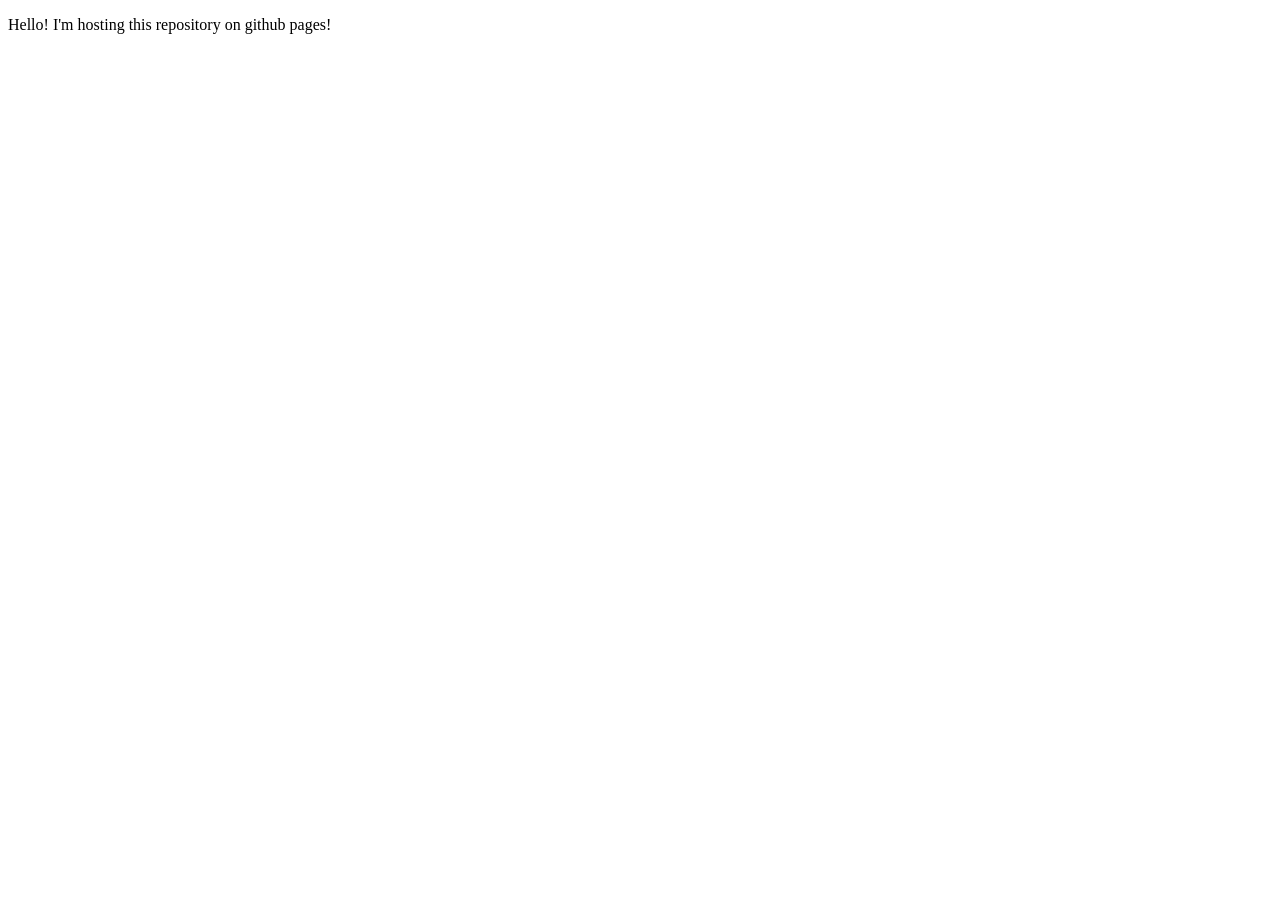
==== index.html @ cc6cacd5 "add index and css" ====
<!DOCTYPE html>
<html lang="en">
    <meta charset="utf-8">
    <head>
        <title>tylerbranscome.github.io</title>
    </head>
    <body>
        <p>Hello! I'm hosting this repository on github pages!</p>
    </body>
</html>
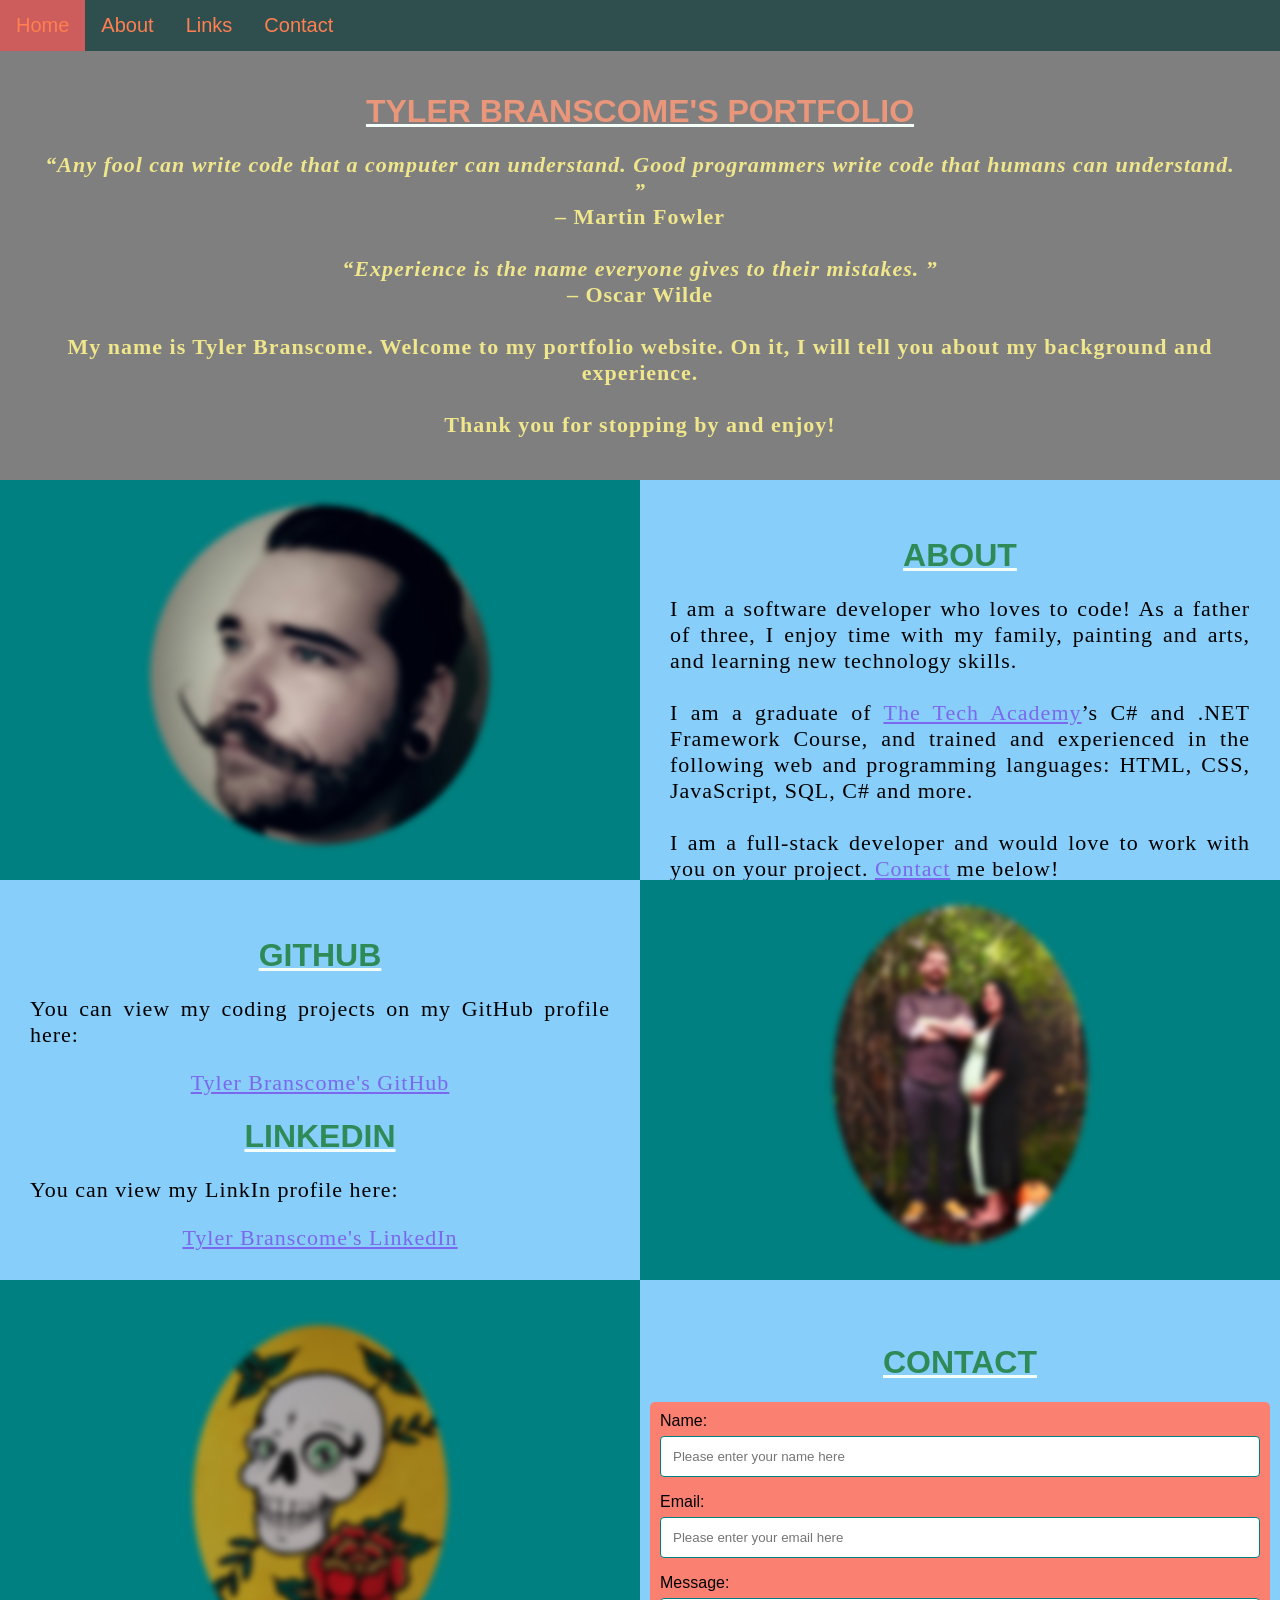
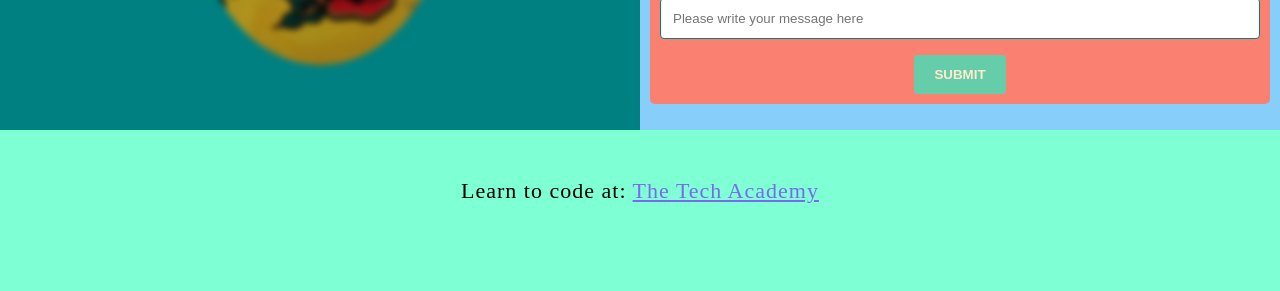
==== commit de90e396: "Change file name" ====
--- a/index.html
+++ b/index.html
@@ -1,10 +1,125 @@
 <!DOCTYPE html>
-<html lang="en">
-    <meta charset="utf-8">
+<html>
+    <!--Head-->
     <head>
-        <title>tylerbranscome.github.io</title>
+        <meta charset="UTF-8">
+        <meta name="viewport" content="width=device-width" />
+        <title>Tyler Branscome</title>
+        <link rel="stylesheet" type="text/css" href="./css/student_portfolio.css">
     </head>
-    <body>
-        <p>Hello! I'm hosting this repository on github pages!</p>
+
+    <!--Body-->
+    <body class="Background">
+        
+        <!--Navbar-->
+        <div class="Navbar">
+            <a class="active" href="#Home">Home</a>
+            <a href="#About">About</a>
+            <a href="#Links">Links</a>
+            <a href="#Contact">Contact</a>
+        </div>
+
+        <br>
+        <br>
+
+        <!--Background video-->
+        <div id="Home">
+            <video autoplay muted loop id="Typing_Video">
+                <source src="images/video.mp4" type="video/mp4">
+                Your browser does not support HTML5 video.
+            </video>
+        </div>
+
+        <!--Video text-->
+        <div class="Video_Text">
+            <h1 class="white-text">Tyler Branscome's Portfolio</h1>
+            <strong>
+                <p class="center">
+                    <q>Any fool can write code that a computer can understand. Good programmers write code that humans can understand.
+                    </q>
+                    <br> – Martin Fowler
+                    <br>
+                    <br>
+                    <q>Experience is the name everyone gives to their mistakes. </q>
+                    <br>– Oscar Wilde
+                    <br>
+                    <br> My name is Tyler Branscome. Welcome to my portfolio website. On it, I will tell you about my background and experience.
+                    <br>
+                    <br> Thank you for stopping by and enjoy! 
+                </p>
+            </strong>
+        </div>
+
+        <!--About section-->
+        <div class="Row" id="About">
+            <!--Left column-->
+            <div class="Column_2">
+                <img src="images/thumbs/thumbnail1.jpg" alt="Mustache">
+            </div>
+            <!--Right column-->
+            <div class="Column_1">
+                <h1>About</h1>
+                <p>
+                    I am a software developer who loves to code! As a father of three, I enjoy time with my family, painting and arts, and learning new technology skills. 
+                    <br>
+                    <br>I am a graduate of <a href="https://www.learncodinganywhere.com" target="_blank">The Tech Academy</a>’s C# and .NET Framework Course, and trained and experienced in the following web and programming languages: HTML, CSS, JavaScript, SQL, C# and more. 
+                    <br>
+                    <br>I am a full-stack developer and would love to work with you on your project. <a href="#Contact">Contact</a> me below!
+                </p>
+            </div>
+        </div>
+
+        <!--GitHub section-->
+        <div class="Row" id="Links">
+            <!--Left column-->
+            <div class="Column_1">
+                <h1>GitHub</h1>
+                <p>
+                    You can view my coding projects on my GitHub profile here:
+                    <br>
+                    <p class="center"><a href="https://github.com/TBranscome" target="_blank">Tyler Branscome's GitHub</a></p>
+                </p>
+                <h1>LinkedIn</h1>
+                <p>
+                    You can view my LinkIn profile here:
+                    <br>
+                    <p class="center"><a href="https://www.linkedin.com/in/tyler-branscome-235531203/" target="_blank">Tyler Branscome's LinkedIn</a></p>
+                </p>
+            </div>
+            <!--Right column-->
+            <div class="Column_2">
+                <a href="https://github.com/TBranscome" target="_blank"><img src="images/thumbs/thumbnail5.jpg" alt="Maternity"></a>
+            </div>
+        </div>
+
+        <!--Contact section-->
+        <div class="Row" id="Contact">
+            
+            <div class="Column_2 Column_tall">
+                <img src="images/thumbs/thumbnail4.jpg" alt="Painting">
+            </div>
+            
+            <div class="Column_1 Column_tall">
+                <h1>Contact</h1>
+               
+                <form action="https://formspree.io/f/mjvpzvol" method="POST">
+                    <label>Name:</label>
+                        <input type="text" placeholder="Please enter your name here">
+                    <label>Email:</label>
+                        <input type="text" id="Email" name="Email" placeholder="Please enter your email here">
+                    <label>Message:</label>
+                        <input type="text" id="Message" name="Message" placeholder="Please write your message here">
+                        <input type="submit" value="SUBMIT">
+                </form>
+            </div>
+        </div>
+        
+        <!--Footer section-->
+        <footer>
+            <p>
+                <p class="center">Learn to code at: <a href="https://www.learncodinganywhere.com/" target="_blank">The Tech Academy</a></p>
+                <br>
+            </p>
+        </footer>
     </body>
 </html>
--- a/css/student_portfolio.css
+++ b/css/student_portfolio.css
@@ -0,0 +1,247 @@
+body {
+    margin: 0%; 
+}
+
+h1 {
+    text-transform: uppercase; 
+    font-family: 'Franklin Gothic Medium', 'Arial Narrow', Arial, sans-serif;
+    text-align: center;
+    margin-top: 3%; 
+    color:seagreen; 
+    font-size: xx-large;
+    text-decoration: underline mintcream;
+}
+
+h1:hover {
+    filter: grayscale(5%);
+    transform: scale(1.1); 
+    transition: transform 1s; 
+}
+
+.white-text {
+    color: darksalmon;
+}
+
+p {
+    font-family: Verdana, Geneva, Tahoma, sans-serif Bold;
+    text-align: justify; 
+    letter-spacing: 1px;
+    font-size: 22px;
+    padding-left: 20px;
+    padding-right: 20px; 
+}
+
+p:hover {
+    transition: transform 1s;
+    transform: scale(1.01); 
+}
+
+.center {
+    text-align: center; 
+}
+
+.center:hover {
+    transition: transform 2s; 
+    transform: scale(1.1); 
+}
+
+a {
+    color: mediumslateblue;
+}
+
+q {
+    font-style: italic; 
+}
+
+img {
+    filter: blur(3px); 
+    border-radius: 50%; 
+    max-width: 100%; 
+    height: 340px; 
+    display: block; 
+    margin-left: auto; 
+    margin-right: auto;
+}
+
+img:hover {
+	filter: grayscale(5%);  
+    transition: transform 1s; 
+    transform: scale(2.1); 
+}
+
+@media screen and (max-width: 576px) {
+    img {
+        height: 100px;
+        margin-top: 150px;
+    }
+}
+
+footer {
+    padding: 2%;
+    background-color: aquamarine;
+}
+
+.Navbar {
+    overflow: hidden; 
+    background-color: darkslategray; 
+    position: fixed; 
+    top: 0; 
+    width: 100%; 
+    z-index: 1; 
+    -webkit-animation: moveNav 5s; 
+    animation: moveNav 5s; 
+}
+
+@keyframes moveNav {
+    from {left: -100vw;} 
+    to {left: 0vw;}
+}
+
+.Navbar a {
+    float: left; 
+    display: block; 
+    color: coral; 
+    padding: 14px 16px;
+    text-decoration: none; 
+    font-family: Impact, Haettenschweiler, 'Arial Narrow Bold', sans-serif; 
+    font-size: 20px; 
+    text-align: center; 
+    position: relative; 
+    -webkit-animation: moveNavText 5.75s; 
+    animation: moveNavText 5.75s; 
+}
+
+@keyframes moveNavText {
+    from {top: -100vw;} 
+    to {top: 0vw;}
+}
+
+@media screen and (max-width: 576px) {
+    .Navbar a{
+        width: 25%; 
+        font-size: 12px;
+    }
+}
+
+.Navbar a:hover {
+    background-color:crimson; 
+    color: burlywood; 
+    font-weight: bold; 
+}
+
+.Navbar a.active { 
+    background-color:indianred;
+}
+
+#Typing_Video {
+    position: fixed; 
+    right: 0; 
+    bottom: 0; 
+    min-width: 100%;
+    z-index: -1; 
+}
+
+@media screen and (max-width: 576px) {
+    #Typing_Video {
+        display: none;
+    }
+}
+
+.Video_Text {
+    background: rgba(0, 0, 0, 0.5);
+    color: khaki;
+    width: 100%; 
+    padding: 20px; 
+    position: relative;
+    -webkit-animation: moveVideoText 5.75s;
+    animation: moveVideoText 5.75s;
+}
+
+@keyframes moveVideoText {
+    from {top: -100vw;}
+    to {top: 0vw;}
+}
+
+* {
+    box-sizing: border-box; 
+} 
+
+.Column_1 {
+    float: left;
+    width: 50%;
+    padding: 10px;
+    padding-top: 3%; 
+    height: 400px; 
+    background-color:lightskyblue;
+}
+
+@media screen and (max-width: 576px) {
+    .Column_1 {
+        overflow: auto;
+    }
+}
+
+.Column_2 {
+    float: left;
+    width: 50%;
+    padding: 10px;
+    padding-top: 1.9%;
+    height: 400px;
+    background-color: teal;
+}
+
+.Column_tall {
+    padding-top: 3.5%;
+    height: 450px;
+}
+
+.Row:after {
+	content: ""; 
+	display: table;
+	clear: both; 
+}
+
+input[type=text] {
+    width: 100%; 
+    padding: 12px; 
+    border: 1px solid teal;
+    border-radius: 4px; 
+    box-sizing: border-box; 
+    margin-top: 6px; 
+    margin-bottom: 16px;
+    resize: vertical; 
+    font-family: Impact, Haettenschweiler, 'Arial Narrow Bold', sans-serif Bold;
+}
+
+input[type=text]:hover {
+    box-shadow: 0 0 5px yellow inset;
+}
+
+input[type=submit] {
+    background-color: mediumaquamarine; 
+    color: blanchedalmond; 
+    font-weight: bold; 
+    padding: 12px 20px;
+    border: none; 
+    border-radius: 4px; 
+    cursor: pointer; 
+    display: block; 
+    margin-left: auto;
+    margin-right: auto;
+    font-family: Impact, Haettenschweiler, 'Arial Narrow Bold', sans-serif Bold;
+}
+
+input[type=submit]:hover {
+    background-color: cornflowerblue; 
+    color: silver; 
+    transform: scale(1.5); 
+    transition: transform 1.5s; 
+}
+
+form {
+    border-radius: 5px; 
+    background-color: salmon; 
+    padding: 10px; 
+    font-family: Verdana, Geneva, Tahoma, sans-serif;
+}
+
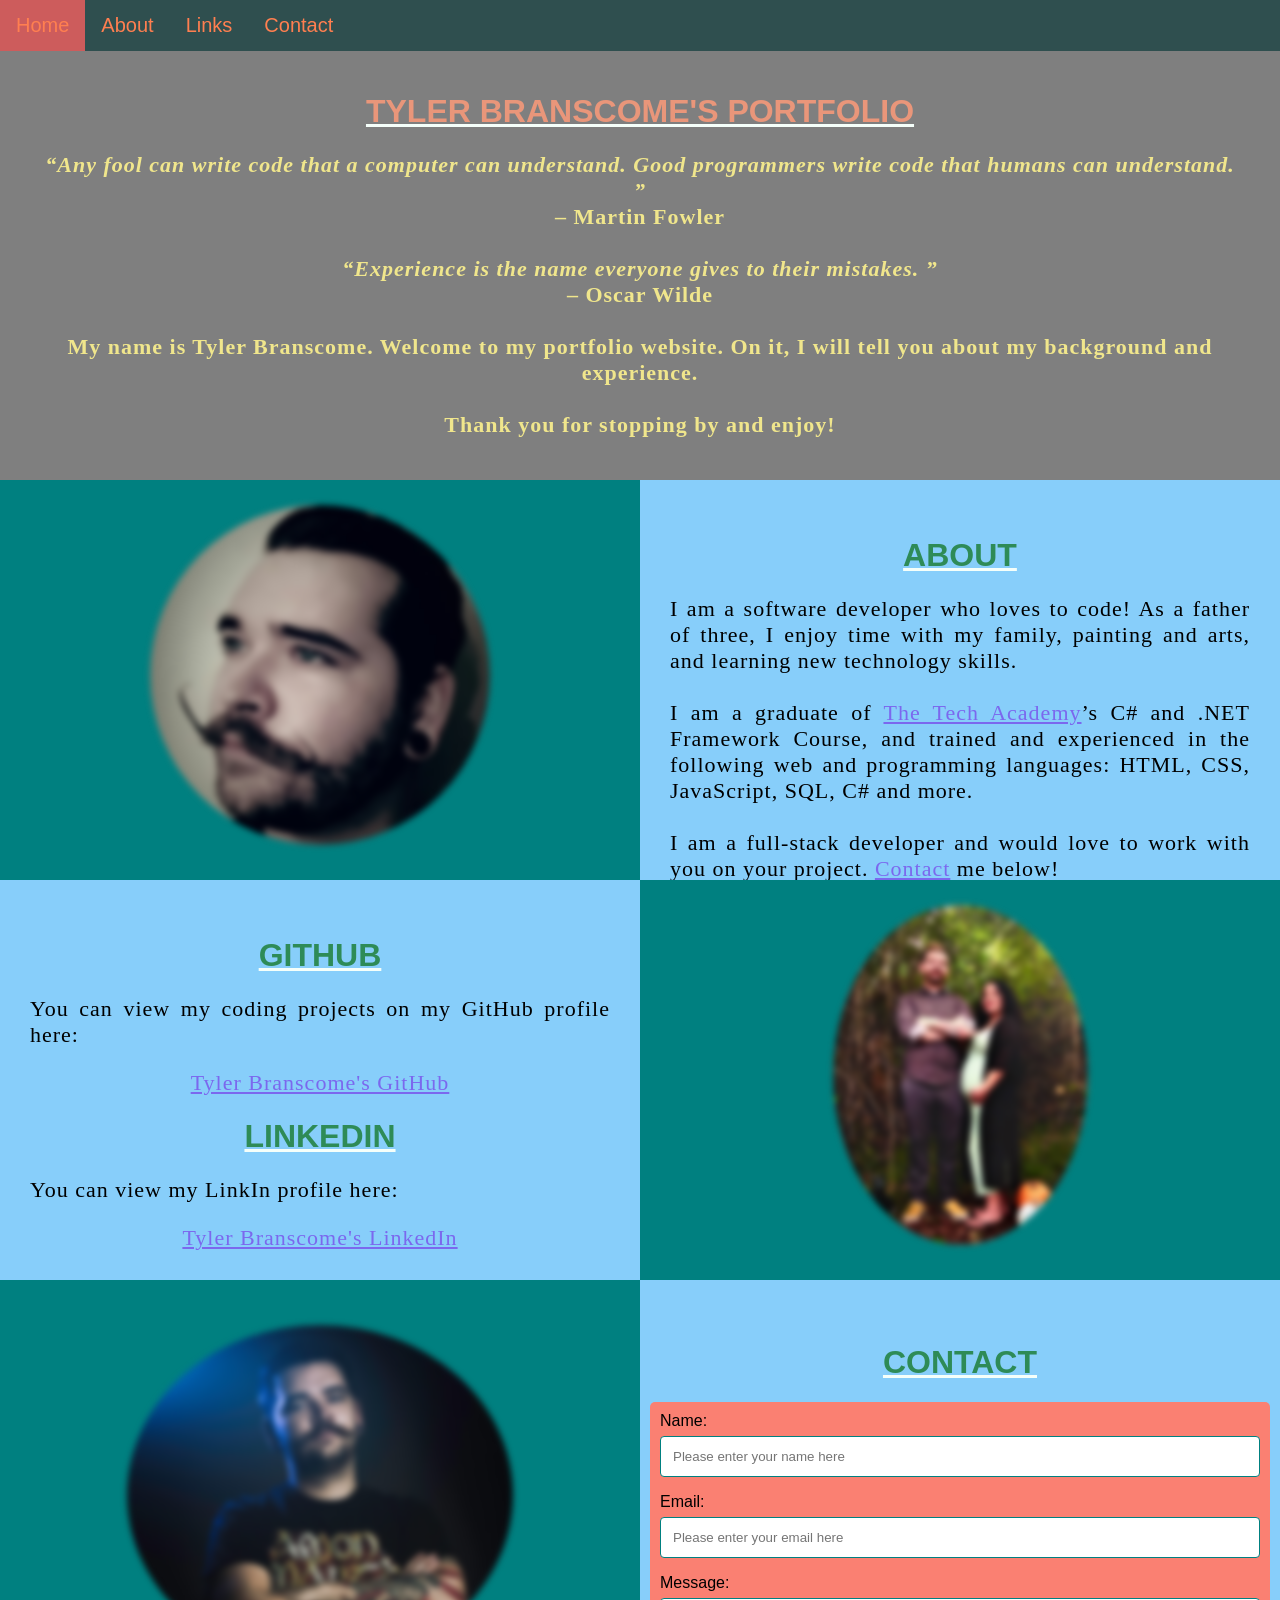
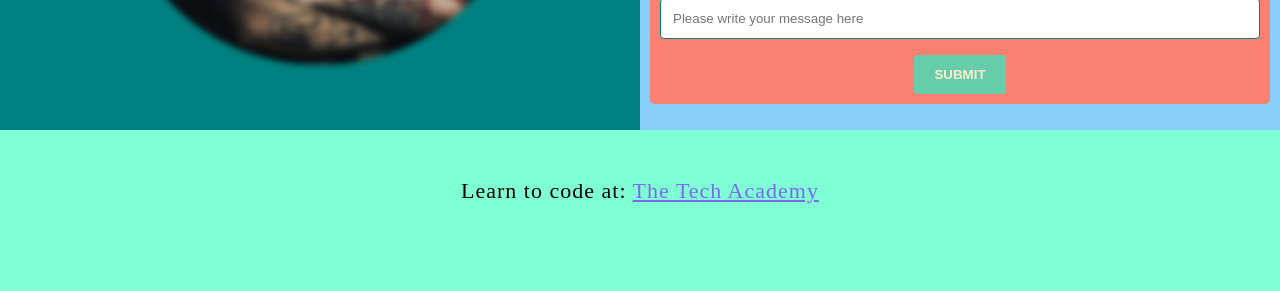
==== commit 52b094fa: "change img" ====
--- a/index.html
+++ b/index.html
@@ -96,7 +96,7 @@
         <div class="Row" id="Contact">
             
             <div class="Column_2 Column_tall">
-                <img src="images/thumbs/thumbnail4.jpg" alt="Painting">
+                <img src="images/thumbs/thumbnail7.jpg" alt="Jeff Padgett Photography">
             </div>
             
             <div class="Column_1 Column_tall">
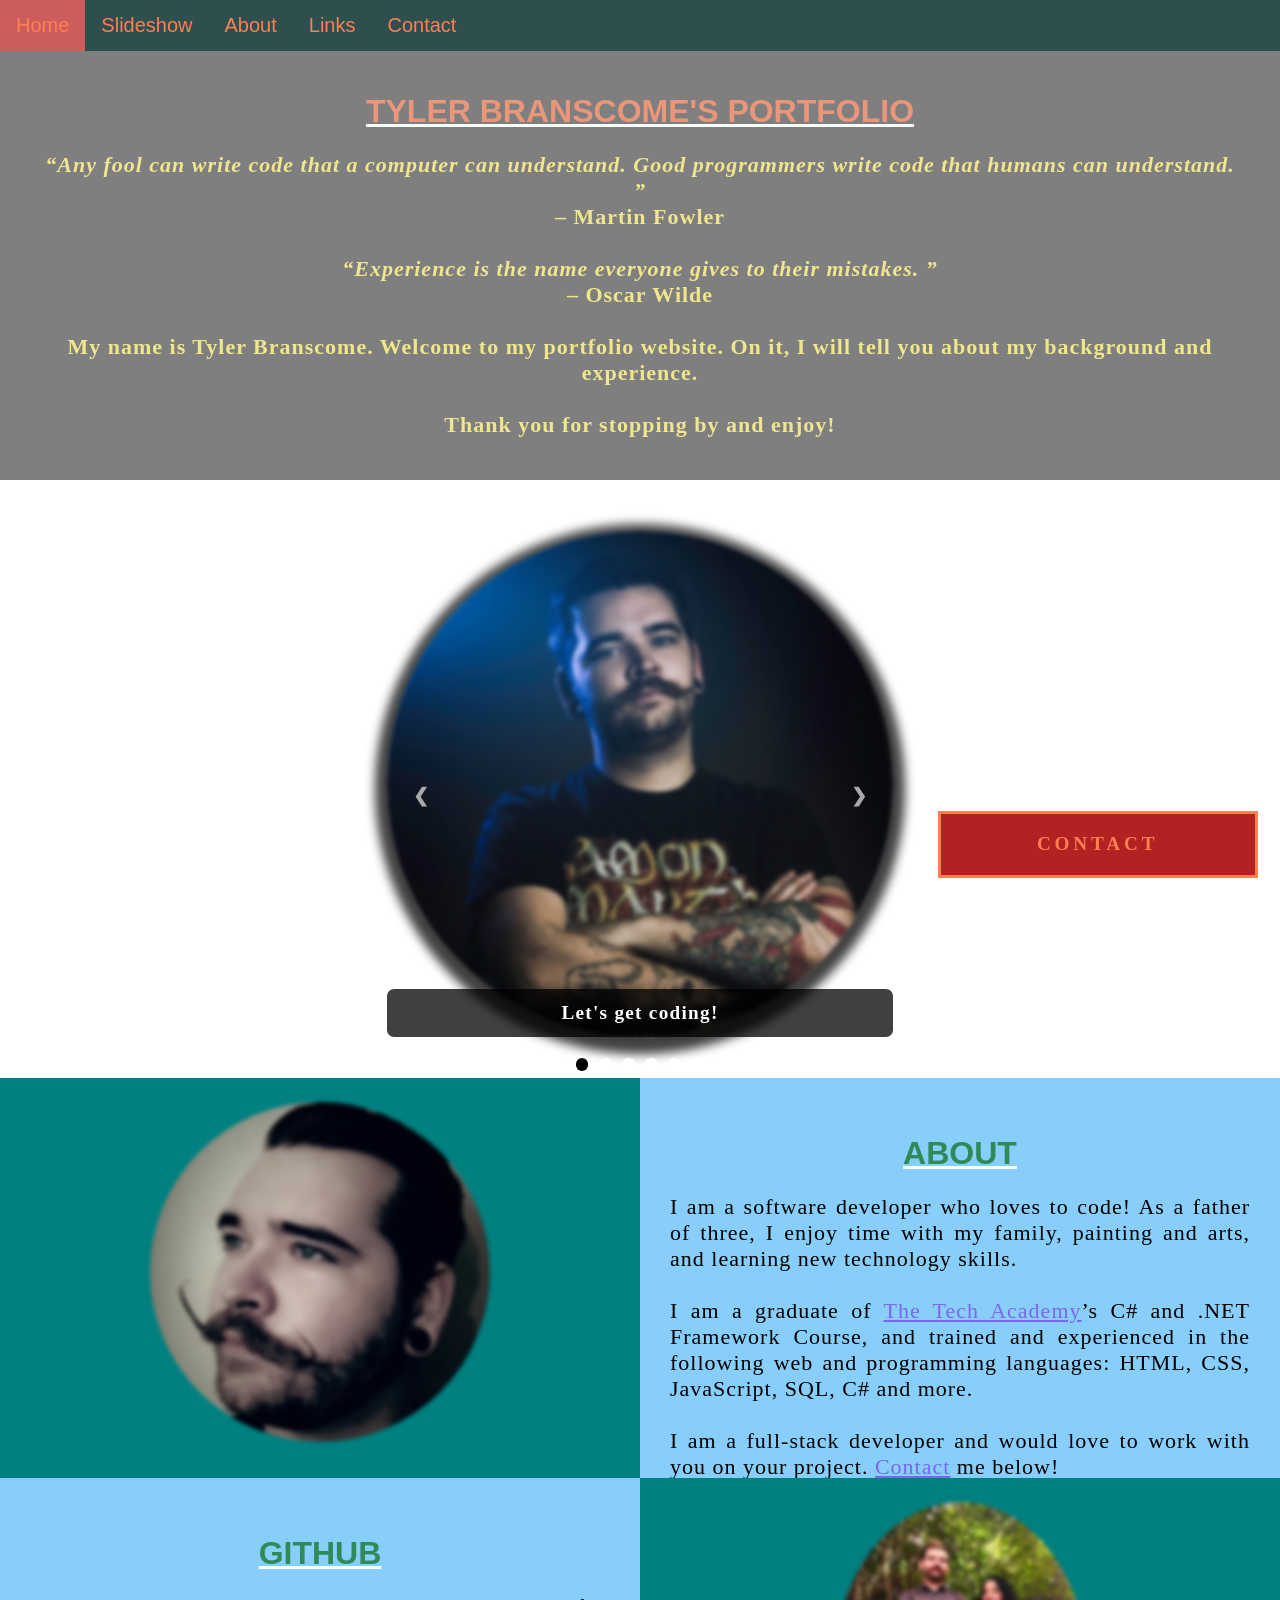
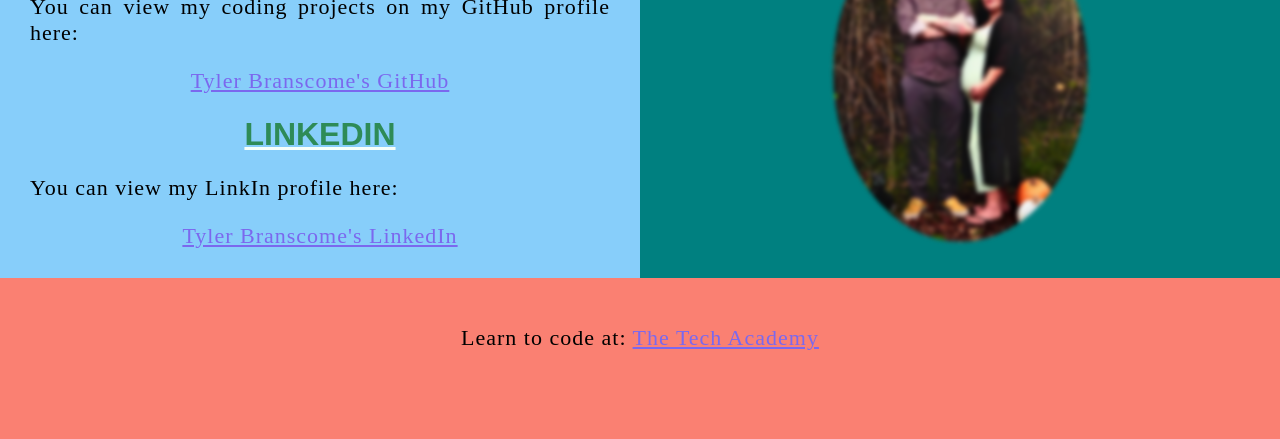
==== commit 275ce772: "update portfolio updated student portfolio with javascript" ====
--- a/index.html
+++ b/index.html
@@ -6,6 +6,7 @@
         <meta name="viewport" content="width=device-width" />
         <title>Tyler Branscome</title>
         <link rel="stylesheet" type="text/css" href="./css/student_portfolio.css">
+        
     </head>
 
     <!--Body-->
@@ -14,9 +15,11 @@
         <!--Navbar-->
         <div class="Navbar">
             <a class="active" href="#Home">Home</a>
+            <a href="#Slideshow">Slideshow</a>
             <a href="#About">About</a>
             <a href="#Links">Links</a>
             <a href="#Contact">Contact</a>
+            
         </div>
 
         <br>
@@ -49,7 +52,68 @@
                 </p>
             </strong>
         </div>
-
+        <!-- Slideshow -->
+        <div id="Slideshow">
+            <div id="Slideshow_Background"> 
+              <div id="Slideshow_Container">
+                
+                <div class="mySlides fade">
+                  <div class="Slide_Number">1 / 6</div>
+                    <img class="Slide_Show_Images" src="images/thumbs/square1.jpg" style="width:100%">
+                      <div class="text">Let's get coding!</div>
+                </div>
+                
+                <div class="mySlides fade">
+                  <div class="Slide_Number">2 / 6</div>
+                    <img class="Slide_Show_Images" src="images/thumbs/HTML_CSS_and_JavaScript.jpeg" style="width:100%">
+                      <div class="text">I am a full-stack software developer,<br> trained in:<br>HTML, CSS, JavaScript,</div>
+                </div>
+        
+                <div class="mySlides fade">
+                  <div class="Slide_Number">3 / 6</div>
+                    <img class="Slide_Show_Images" src="images/thumbs/Bootstrap_(front-end_framework)-Logo.wine.jpg" style="width:100%">
+                      <div class="text">the popular framework Bootstrap,</div>
+                </div>
+        
+                <div class="mySlides fade">
+                  <div class="Slide_Number">4 / 6</div>
+                    <img class="Slide_Show_Images" src="images/thumbs/C_Sharp_and_Dot_NET.png" style="width:100%">
+                      <div class="text">C#, .NET Framework, ASP.NET, MVC,</div>
+                </div>
+        
+                <div class="mySlides fade">
+                  <div class="Slide_Number">5 / 6</div>
+                    <img class="Slide_Show_Images" src="images/thumbs/SQL_and_Database.jpg" style="width:100%">
+                      <div class="text">back end development, databases and SQL.</div>
+                    </div>
+        
+                <div class="mySlides fade">
+                  <div class="Slide_Number">6 / 6</div>
+                    <img class="Slide_Show_Images" src="images/thumbs/square2.jpg" style="width:100%">
+                      <div class="text"> 
+                        <a onclick="openForm()" href="#Contact" style="color:white;">Contact me now!</a>
+                      </div>
+                </div>
+            
+                  <a class="Previous" onclick="plusSlides(-1)">&#10094;</a>
+                  <a class="Next" onclick="plusSlides(1)">&#10095;</a>
+                
+              </div>
+          <br>
+        
+              <div style="text-align:center">
+         
+                <span class="dot" onclick="currentSlide(1)"></span> 
+                <span class="dot" onclick="currentSlide(2)"></span> 
+                <span class="dot" onclick="currentSlide(3)"></span> 
+                <span class="dot" onclick="currentSlide(4)"></span> 
+                <span class="dot" onclick="currentSlide(5)"></span> 
+                <span class="dot" onclick="currentSlide(6)"></span> 
+        
+              </div>
+            </div>
+          </div>
+        <!-- end slideshow-->
         <!--About section-->
         <div class="Row" id="About">
             <!--Left column-->
@@ -93,27 +157,26 @@
         </div>
 
         <!--Contact section-->
-        <div class="Row" id="Contact">
-            
-            <div class="Column_2 Column_tall">
-                <img src="images/thumbs/thumbnail7.jpg" alt="Jeff Padgett Photography">
-            </div>
-            
-            <div class="Column_1 Column_tall">
+        <div id="Contact"> 
+            <button onclick="openForm()" class="Pop_Up_Button"> CONTACT </button>
+              <div class="form-popup" id="myForm">
+                <form action="https://formspree.io/f/mjvpzvol" method="POST" class="form-container"> <!-- Here we are using a free online service from https://formspree.io/ to send our contact form to an email address of our choosing - note: it will not run unless live on the internet, you have to push it to your online website first -->
                 <h1>Contact</h1>
-               
-                <form action="https://formspree.io/f/mjvpzvol" method="POST">
-                    <label>Name:</label>
-                        <input type="text" placeholder="Please enter your name here">
-                    <label>Email:</label>
-                        <input type="text" id="Email" name="Email" placeholder="Please enter your email here">
-                    <label>Message:</label>
-                        <input type="text" id="Message" name="Message" placeholder="Please write your message here">
-                        <input type="submit" value="SUBMIT">
+                    <label for="name"><b>Name</b></label>
+                      <input type="text" placeholder="Type your name here" name="name" required>
+                    <label for="phone"><b>Phone</b></label>
+                      <input type="text" placeholder="Enter your phone number here" name="phone">
+                    <label for="email"><b>Email</b></label>		
+                      <input type="text" placeholder="Type your email address here" name="email" required>
+                    <label for="message"><b>Message</b></label>
+                      <input type="text" placeholder="Type your message here" name="message">
+         
+            <button type="submit" class="btn">SUBMIT</button>
+            <button type="button" class="btn cancel" onclick="closeForm()">CLOSE</button>
                 </form>
-            </div>
-        </div>
-        
+              </div>
+          </div>
+        <script src="JS/student_portfolio.js"></script>
         <!--Footer section-->
         <footer>
             <p>
--- a/css/student_portfolio.css
+++ b/css/student_portfolio.css
@@ -1,3 +1,8 @@
+html {
+    scroll-behavior: smooth;
+}
+
+
 body {
     margin: 0%; 
 }
@@ -54,7 +59,7 @@
 }
 
 img {
-    filter: blur(3px); 
+    filter: blur(2px); 
     border-radius: 50%; 
     max-width: 100%; 
     height: 340px; 
@@ -66,7 +71,7 @@
 img:hover {
 	filter: grayscale(5%);  
     transition: transform 1s; 
-    transform: scale(2.1); 
+    transform: scale(1.1); 
 }
 
 @media screen and (max-width: 576px) {
@@ -138,7 +143,8 @@
     right: 0; 
     bottom: 0; 
     min-width: 100%;
-    z-index: -1; 
+    z-index: -1;
+    min-height: 100%; 
 }
 
 @media screen and (max-width: 576px) {
@@ -201,47 +207,226 @@
 	clear: both; 
 }
 
-input[type=text] {
-    width: 100%; 
-    padding: 12px; 
-    border: 1px solid teal;
-    border-radius: 4px; 
-    box-sizing: border-box; 
-    margin-top: 6px; 
-    margin-bottom: 16px;
-    resize: vertical; 
-    font-family: Impact, Haettenschweiler, 'Arial Narrow Bold', sans-serif Bold;
-}
-
-input[type=text]:hover {
-    box-shadow: 0 0 5px yellow inset;
-}
-
-input[type=submit] {
-    background-color: mediumaquamarine; 
-    color: blanchedalmond; 
-    font-weight: bold; 
-    padding: 12px 20px;
-    border: none; 
-    border-radius: 4px; 
-    cursor: pointer; 
-    display: block; 
-    margin-left: auto;
-    margin-right: auto;
-    font-family: Impact, Haettenschweiler, 'Arial Narrow Bold', sans-serif Bold;
-}
-
-input[type=submit]:hover {
-    background-color: cornflowerblue; 
-    color: silver; 
-    transform: scale(1.5); 
-    transition: transform 1.5s; 
-}
-
-form {
-    border-radius: 5px; 
-    background-color: salmon; 
-    padding: 10px; 
+/* Contact form styling */
+
+/* Makes contact form button slide in from right on page load */
+@keyframes movePopup {
+    from {right: -40vw;}
+    to {bottom: 1.75vw;}
+  }
+  
+  /* Button used to open the contact form - fixed at the bottom of the page */
+  .Pop_Up_Button {
+    bottom: 1.75vw;
+    right: 1.75vw;
+    width: 25vw;  
+    background-color: firebrick;
+    color: coral;
+    border: solid;
+    cursor: pointer;
+    position: fixed;
+    -webkit-animation: movePopup 5s;
+    animation: movePopup 5s;
+  }
+  
+  /* The popup form - hidden by default */
+  .form-popup {
+    border: 3px solid aquamarine;
+    z-index: 8;
+    display: none;
+    position: fixed;
+    bottom: 6px;
+    right: 6px;
+  }
+  
+  /* Form styling */
+  .form-container {
+    max-width: 49vw;
+    padding: 9px;
+    background-color: burlywood;
     font-family: Verdana, Geneva, Tahoma, sans-serif;
-}
-
+  }
+  
+  /* Input fields */
+  .form-container input[type=text], .form-container input[type=password] {
+    width: 100%;
+    padding: .93vw;
+    margin: .6vw 0 .6vw 0;
+    border: none;
+    background: lightblue;
+    font-family: Helvetica, Avant Garde;
+    font-size: 1vw; 
+  }
+  
+  /* Submit button */
+  .form-container .btn {
+    background-color: rgb(242, 202, 43);
+    color: black;
+    border-color: seagreen;
+    margin-bottom:1vh;
+  }
+  
+  /* Close button */
+  .form-container .cancel {
+    background-color: rgb(184, 31, 11);
+    color: white;
+    border-color: mediumseagreen;
+  }
+  
+  /* Button styling */
+  button {
+    font-family: "Trebuchet MS", Optima; 
+    letter-spacing: .3vw; 
+    font-size: 1.5vw;
+    font-weight: bold;
+    padding: 1.5vw 1.5vw;
+    border-style: solid;
+    cursor: pointer;
+    width: 100%;
+    height: auto;
+  }
+  
+  /* Hover effect for buttons */
+  button:hover, .form-container .btn:hover{
+    color: black;
+    background-color: yellow;
+    -webkit-transition-duration: 1s; 
+    transition-duration: 1s;
+    border-style: solid;
+    border-color: silver;
+  }
+  .form-container .cancel:hover{
+    color: white;
+    background-color: indigo;
+    -webkit-transition-duration: 1s; 
+    transition-duration: 1s;
+    border-style: solid;
+    border-color: black;
+  }	
+  
+  /* Footer element */
+  footer {
+      padding: 2%;
+      background-color:salmon;
+  }
+
+/* Slideshow Styling */
+#Slideshow_Background {
+    background:rgba(255,255,255, 0.35); /* This creates a slightly transparent white background that's placed over the video */
+    }
+  
+  
+.mySlides {
+    display: none;
+}
+  
+@-webkit-keyframes fade {
+    from {opacity: .4} 
+    to {opacity: 1}
+}
+  
+@keyframes fade {
+    from {opacity: .4} 
+    to {opacity: 1}
+}
+
+#Slideshow_Container {
+    width: 39.5vw;
+    height: auto;
+    padding-top: 4%;
+    position: relative;
+    margin: auto;
+  
+}
+  
+/* Images contained within slideshow */
+.Slide_Show_Images {
+   vertical-align: middle;
+   height: auto;
+   box-shadow: 0px 5px 10px 12px rgba(0, 0, 0, .75);
+   width: auto;
+}
+  
+  
+/* Next and previous buttons */
+.Previous, .Next {
+    cursor: pointer;
+    position: absolute;
+    top: 50%;
+    width: auto;
+    padding: 2vw;
+    margin-top: -0vw;
+    color: darkgray;
+    font-weight: bold;
+    font-size: 1.5vw;
+    border-radius: 0 3px 3px 0;
+    user-select: none;
+    transition: 0.6s ease;
+}
+  
+/* Positioning the right-hand next button */
+.Next {
+    right: 0;
+    border-radius: 3px 0 0 3px;
+}
+  
+/* Hover effect on slide show buttons */
+.Previous:hover, .Next:hover {
+    background-color: rgba(0,0,0,0.8);
+    color: white;
+}
+  
+/* Slideshow text */
+.text {
+    color: white;
+    padding: 1vw;
+    position: absolute;
+    bottom: 0;
+    width: 100%;
+    text-align: center;
+    font-family: Perpetua, Rockwell Extra Bold;
+    letter-spacing: .1vw; 
+    font-size: 1.5vw;
+    background-color: rgba(0,0,0,0.75);
+    font-weight: bold;
+    border-radius: 7px 7px 7px 7px;
+}
+  
+/* Number text (1/6, 2/6, etc.) - we have set this display to none, which means these are hidden */
+.Slide_Number {
+    color: white;
+    position: absolute;
+    top: 0;
+    font-family: Perpetua, Rockwell Extra Bold;
+    letter-spacing: .1vw; 
+    font-size: 1.5vw;
+    font-weight: bold;
+    display: none;
+}
+  
+/* The dots under the slideshow */
+.dot {
+    cursor: pointer;
+    height: 1vw;
+    width: 1vw;
+    margin: .25vw;
+    background-color: white;
+    border-radius: 50%;
+    display: inline-block;
+    transition: background-color 0.6s ease;
+    position: relative;
+    z-index: 1;
+}
+  
+/* Hover effect for slideshow dots */ 
+.active, .dot:hover {
+    background-color: black;
+}
+  
+/* Fading animation for slideshow */
+.fade {
+    -webkit-animation-name: fade;
+    -webkit-animation-duration: 1.5s;
+    animation-name: fade;
+    animation-duration: 1.5s;  
+}
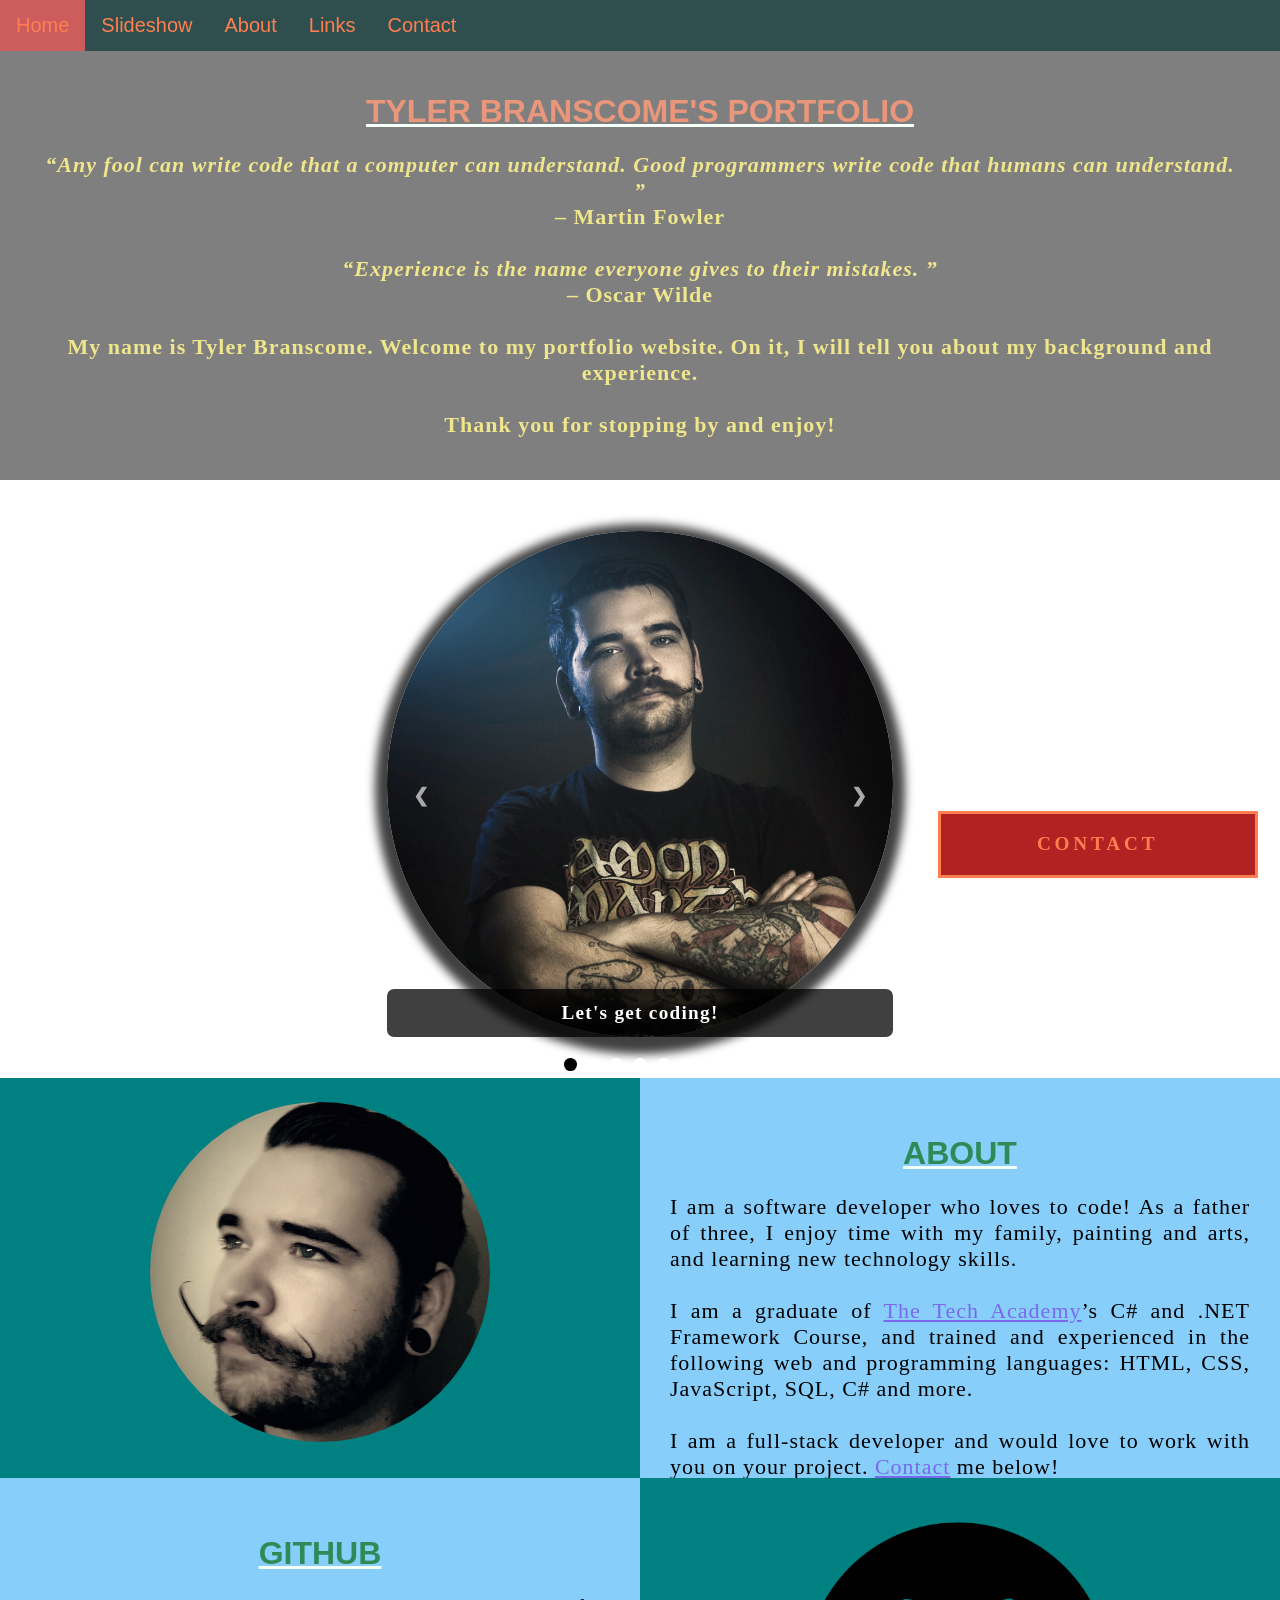
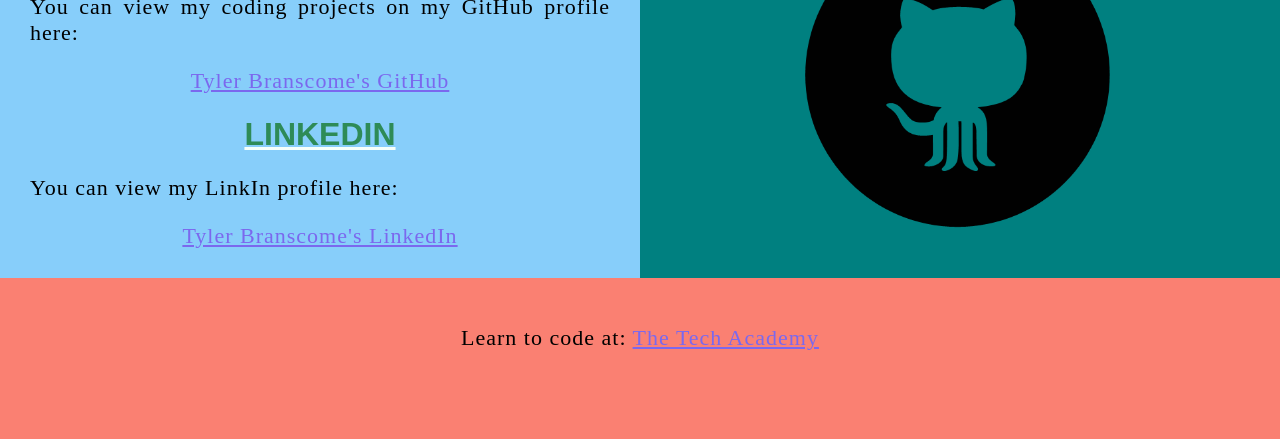
==== commit c9377c5a: "update" ====
--- a/index.html
+++ b/index.html
@@ -58,37 +58,43 @@
               <div id="Slideshow_Container">
                 
                 <div class="mySlides fade">
-                  <div class="Slide_Number">1 / 6</div>
+                  <div class="Slide_Number">1 / 7</div>
                     <img class="Slide_Show_Images" src="images/thumbs/square1.jpg" style="width:100%">
                       <div class="text">Let's get coding!</div>
                 </div>
                 
                 <div class="mySlides fade">
-                  <div class="Slide_Number">2 / 6</div>
+                  <div class="Slide_Number">2 / 7</div>
                     <img class="Slide_Show_Images" src="images/thumbs/HTML_CSS_and_JavaScript.jpeg" style="width:100%">
                       <div class="text">I am a full-stack software developer,<br> trained in:<br>HTML, CSS, JavaScript,</div>
                 </div>
         
                 <div class="mySlides fade">
-                  <div class="Slide_Number">3 / 6</div>
+                  <div class="Slide_Number">3 / 7</div>
                     <img class="Slide_Show_Images" src="images/thumbs/Bootstrap_(front-end_framework)-Logo.wine.jpg" style="width:100%">
                       <div class="text">the popular framework Bootstrap,</div>
                 </div>
         
                 <div class="mySlides fade">
-                  <div class="Slide_Number">4 / 6</div>
+                  <div class="Slide_Number">4 / 7</div>
                     <img class="Slide_Show_Images" src="images/thumbs/C_Sharp_and_Dot_NET.png" style="width:100%">
                       <div class="text">C#, .NET Framework, ASP.NET, MVC,</div>
                 </div>
+
+                <div class="mySlides fade">
+                  <div class="Slide_Number">5 / 7</div>
+                    <img class="Slide_Show_Images" src="images/thumbs/azure1.png" style="width:100%">
+                      <div class="text">Microsoft Azure,</div>
+                </div>
         
                 <div class="mySlides fade">
-                  <div class="Slide_Number">5 / 6</div>
+                  <div class="Slide_Number">6 / 7</div>
                     <img class="Slide_Show_Images" src="images/thumbs/SQL_and_Database.jpg" style="width:100%">
                       <div class="text">back end development, databases and SQL.</div>
                     </div>
         
                 <div class="mySlides fade">
-                  <div class="Slide_Number">6 / 6</div>
+                  <div class="Slide_Number">7 / 7</div>
                     <img class="Slide_Show_Images" src="images/thumbs/square2.jpg" style="width:100%">
                       <div class="text"> 
                         <a onclick="openForm()" href="#Contact" style="color:white;">Contact me now!</a>
@@ -108,7 +114,8 @@
                 <span class="dot" onclick="currentSlide(3)"></span> 
                 <span class="dot" onclick="currentSlide(4)"></span> 
                 <span class="dot" onclick="currentSlide(5)"></span> 
-                <span class="dot" onclick="currentSlide(6)"></span> 
+                <span class="dot" onclick="currentSlide(6)"></span>
+                <span class="dot" onclick="currentSlide(7)"></span> 
         
               </div>
             </div>
@@ -152,8 +159,10 @@
             </div>
             <!--Right column-->
             <div class="Column_2">
-                <a href="https://github.com/TBranscome" target="_blank"><img src="images/thumbs/thumbnail5.jpg" alt="Maternity"></a>
+                <a href="https://github.com/TBranscome/Basic_C_sharp_Programs" target="_blank"><img src="images/thumbs/github+icon-1320168274457504277.png" alt="GitHub"></a>
             </div>
+              
+          
         </div>
 
         <!--Contact section-->
--- a/css/student_portfolio.css
+++ b/css/student_portfolio.css
@@ -59,7 +59,7 @@
 }
 
 img {
-    filter: blur(2px); 
+    filter:sepia(50%); 
     border-radius: 50%; 
     max-width: 100%; 
     height: 340px; 
@@ -130,8 +130,8 @@
 
 .Navbar a:hover {
     background-color:crimson; 
-    color: burlywood; 
-    font-weight: bold; 
+    color: whitesmoke; 
+    font-weight: lighter; 
 }
 
 .Navbar a.active { 
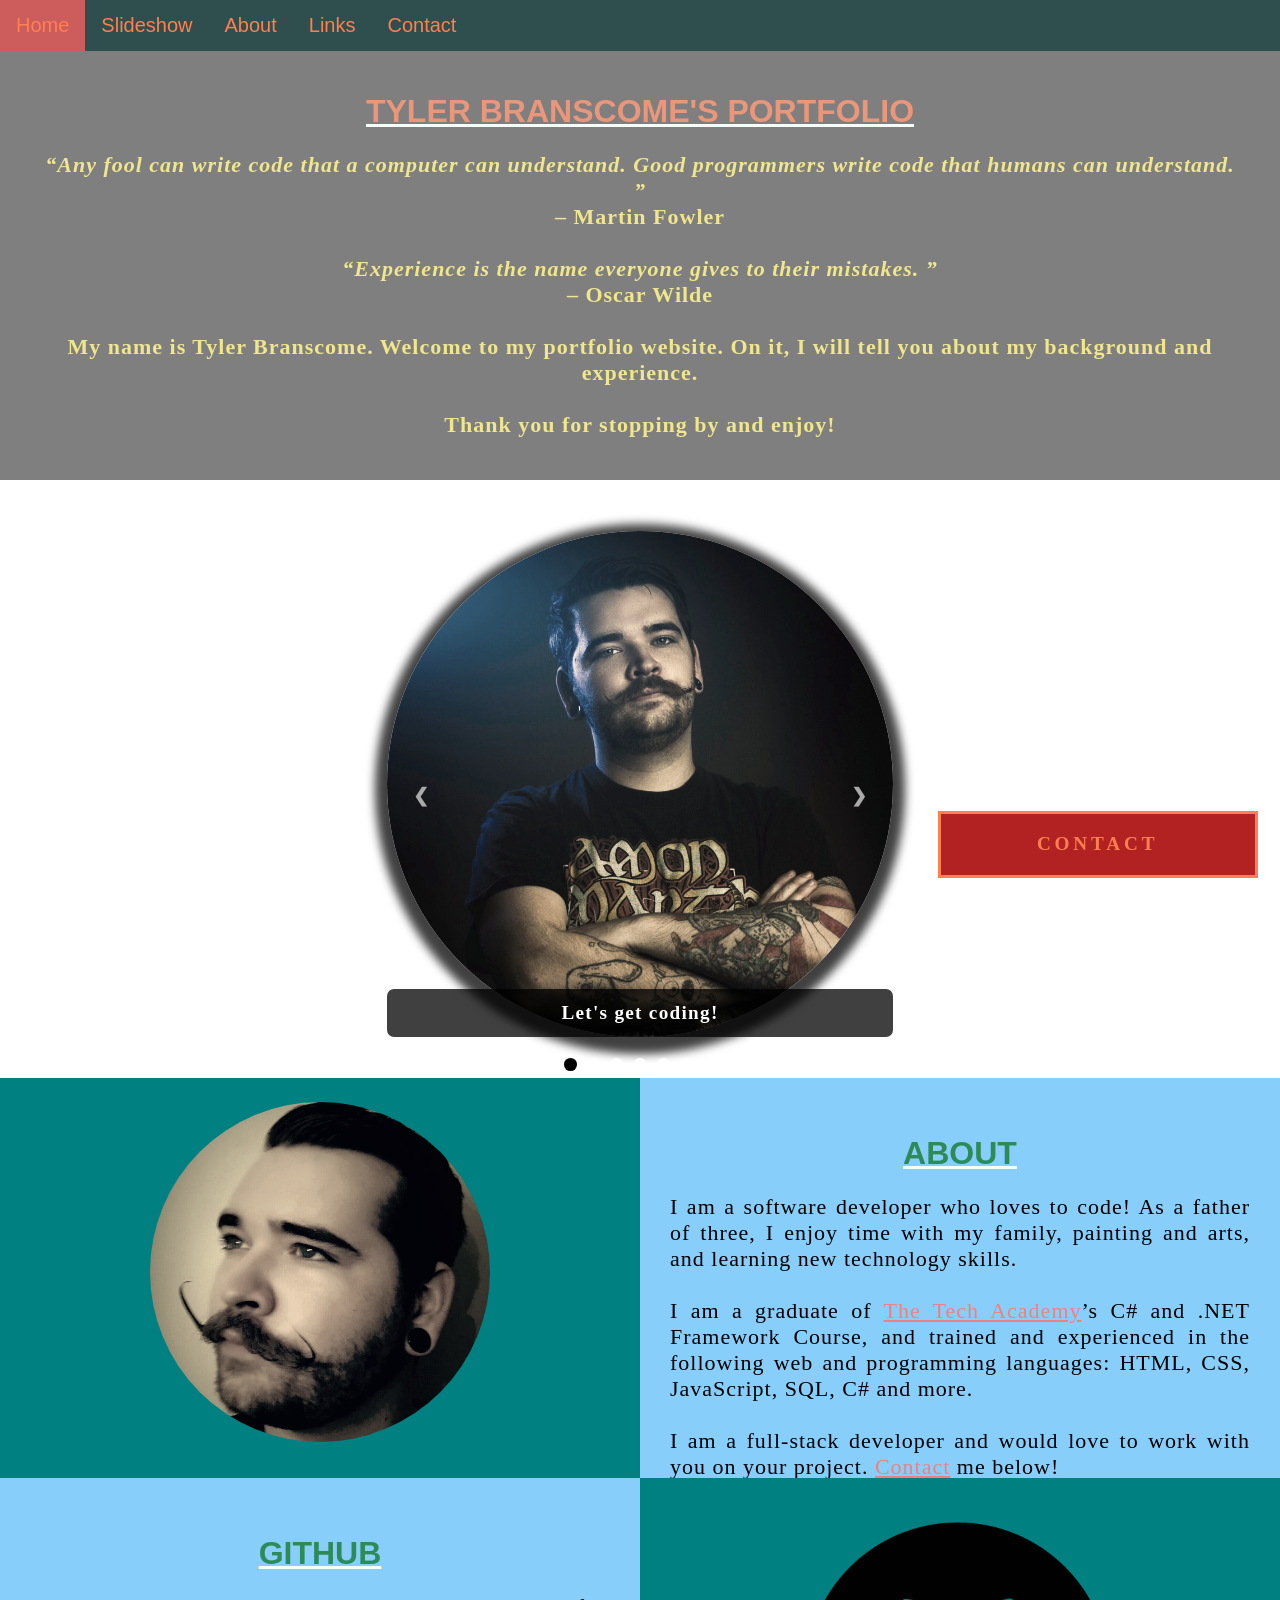
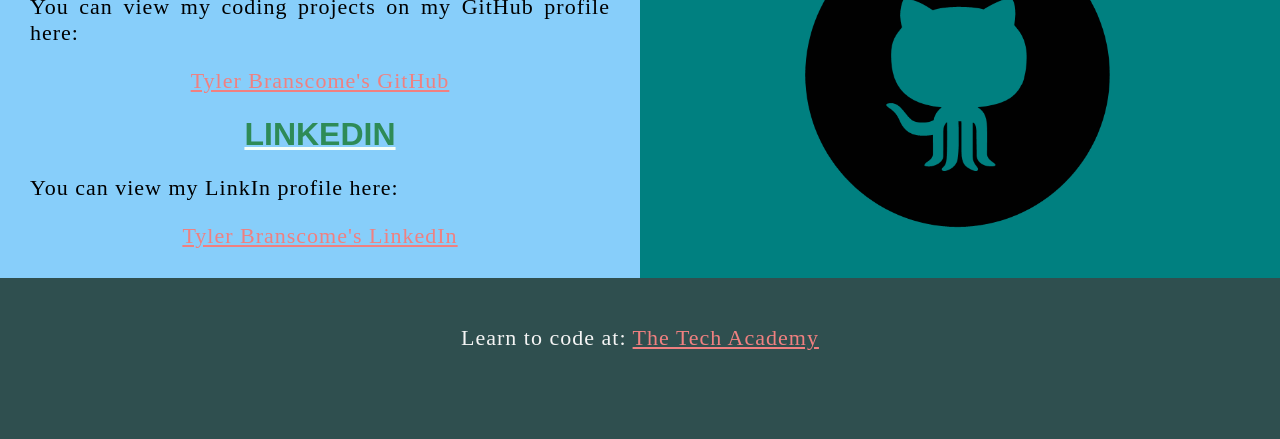
==== commit f5c3ca5b: "update" ====
--- a/index.html
+++ b/index.html
@@ -159,6 +159,7 @@
             </div>
             <!--Right column-->
             <div class="Column_2">
+                
                 <a href="https://github.com/TBranscome/Basic_C_sharp_Programs" target="_blank"><img src="images/thumbs/github+icon-1320168274457504277.png" alt="GitHub"></a>
             </div>
               
@@ -189,7 +190,7 @@
         <!--Footer section-->
         <footer>
             <p>
-                <p class="center">Learn to code at: <a href="https://www.learncodinganywhere.com/" target="_blank">The Tech Academy</a></p>
+                <p class="center footerText">Learn to code at: <a href="https://www.learncodinganywhere.com/" target="_blank">The Tech Academy</a></p>
                 <br>
             </p>
         </footer>
--- a/css/student_portfolio.css
+++ b/css/student_portfolio.css
@@ -51,7 +51,7 @@
 }
 
 a {
-    color: mediumslateblue;
+    color: lightcoral;
 }
 
 q {
@@ -83,7 +83,7 @@
 
 footer {
     padding: 2%;
-    background-color: aquamarine;
+    background-color:darkslategray;
 }
 
 .Navbar {
@@ -243,7 +243,7 @@
   .form-container {
     max-width: 49vw;
     padding: 9px;
-    background-color: burlywood;
+    background-color: darkgray;
     font-family: Verdana, Geneva, Tahoma, sans-serif;
   }
   
@@ -304,11 +304,10 @@
     border-color: black;
   }	
   
-  /* Footer element */
-  footer {
-      padding: 2%;
-      background-color:salmon;
-  }
+  /* Footer element*/
+  .footerText {
+      color: whitesmoke;
+  } 
 
 /* Slideshow Styling */
 #Slideshow_Background {
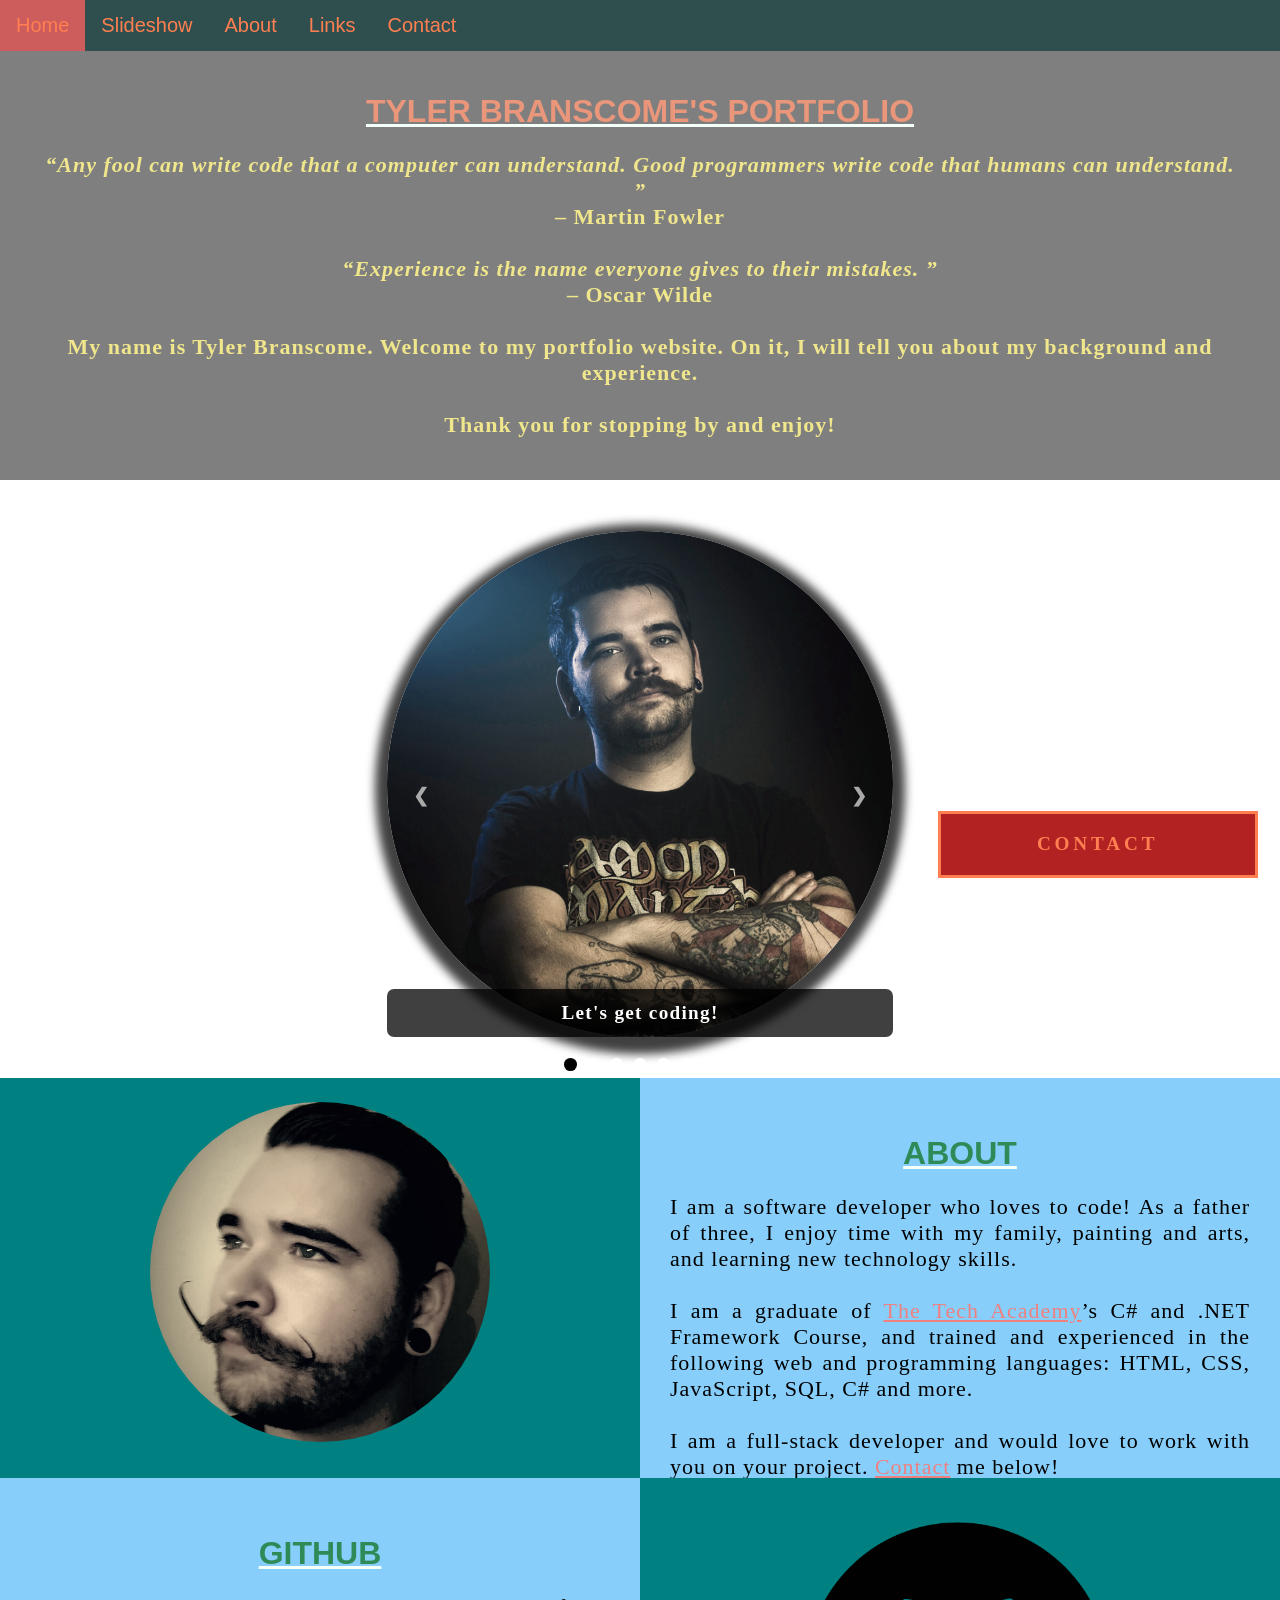
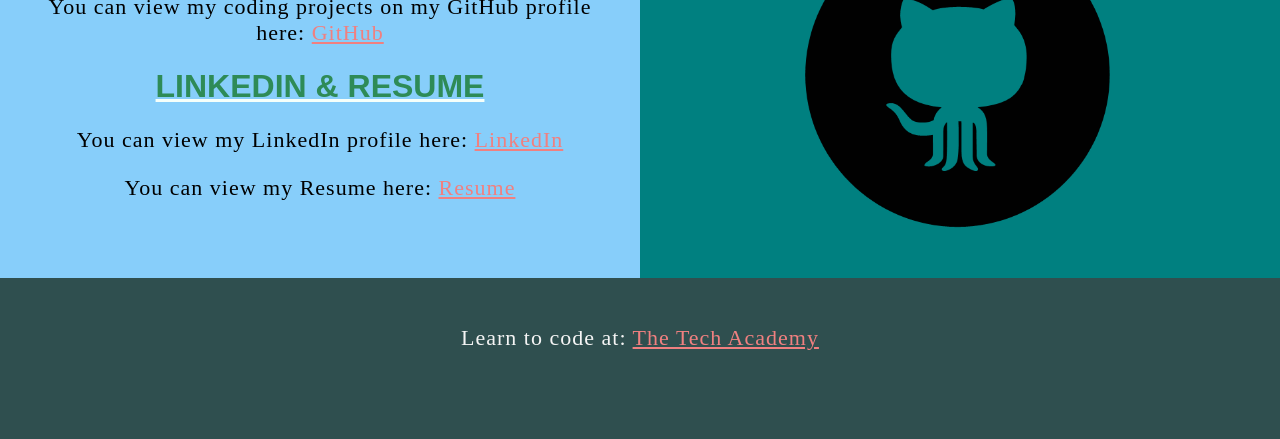
==== commit 03b6819f: "Update index.html" ====
--- a/index.html
+++ b/index.html
@@ -145,21 +145,23 @@
             <!--Left column-->
             <div class="Column_1">
                 <h1>GitHub</h1>
-                <p>
+                <p class="center">
                     You can view my coding projects on my GitHub profile here:
-                    <br>
-                    <p class="center"><a href="https://github.com/TBranscome" target="_blank">Tyler Branscome's GitHub</a></p>
-                </p>
-                <h1>LinkedIn</h1>
-                <p>
-                    You can view my LinkIn profile here:
-                    <br>
-                    <p class="center"><a href="https://www.linkedin.com/in/tyler-branscome-235531203/" target="_blank">Tyler Branscome's LinkedIn</a></p>
-                </p>
+                    <a href="https://github.com/TBranscome" target="_blank">GitHub</a>
+                </p>
+                <h1>LinkedIn & Resume</h1>
+                <p class="center">
+                    You can view my LinkedIn profile here:
+                    <a href="https://www.linkedin.com/in/tyler-branscome-235531203/" target="_blank">LinkedIn</a>
+                </p>
+                <p class="center">
+                    You can view my Resume here:
+                    <a href="https://docs.google.com/document/d/1PnRvAfqnLCVv8weWO56pbujSRlp-uMVyL3G7T-H3gbQ/edit?usp=sharing" target="_blank">Resume</a>
+                </p>
+                
             </div>
             <!--Right column-->
             <div class="Column_2">
-                
                 <a href="https://github.com/TBranscome/Basic_C_sharp_Programs" target="_blank"><img src="images/thumbs/github+icon-1320168274457504277.png" alt="GitHub"></a>
             </div>
               
